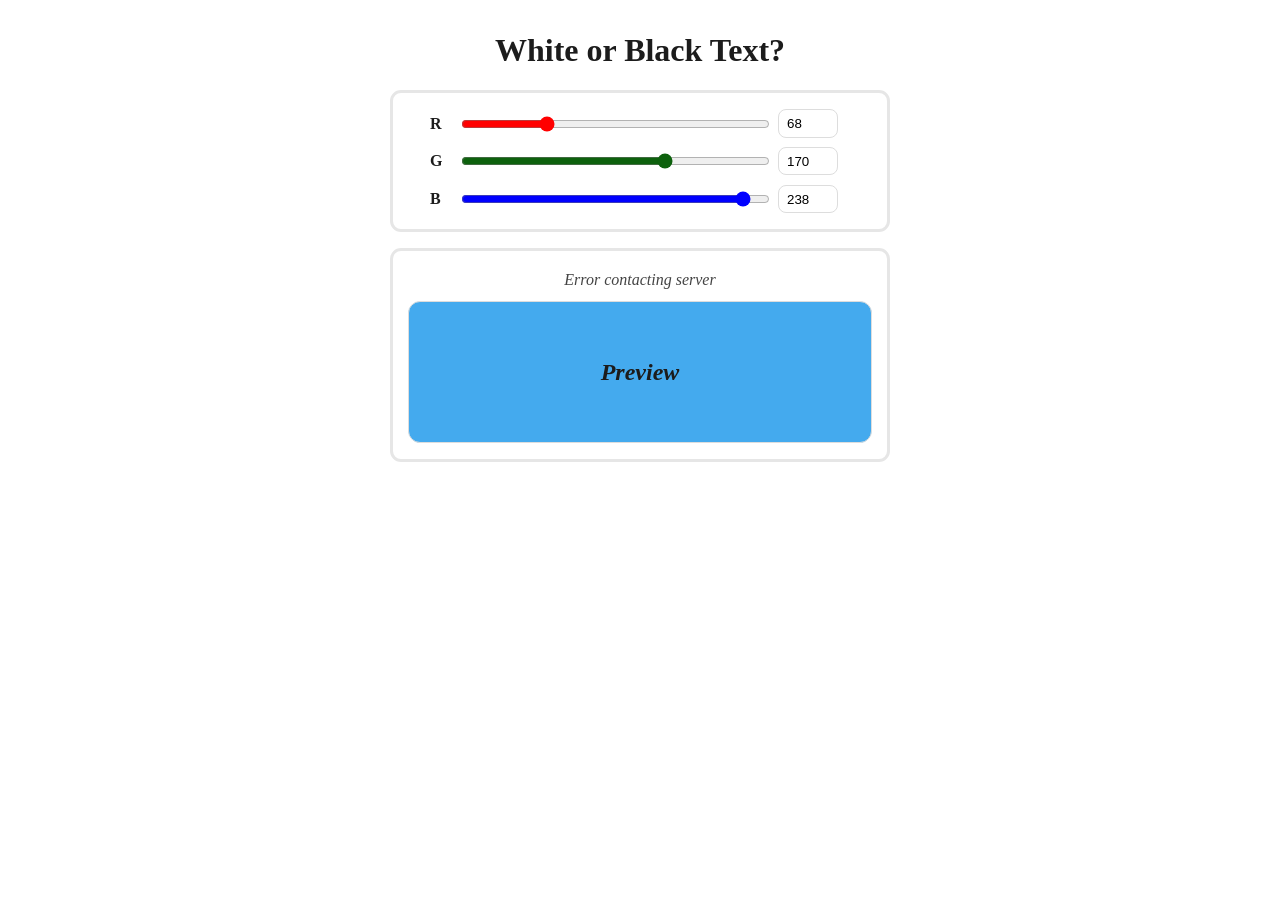
==== web/index.html @ dc90fe6a "API" ====
<!doctype html>
<html>
<head>
  <meta charset="utf-8" />
  <title>White or Black Text?</title>
  <link rel="stylesheet" href="style.css">
</head>
<body>
  <h1>White or Black Text?</h1>

  <section class="panel">
    <div class="rgb">
      <div class="row">
        <label for="r">R</label>
        <input type="range" id="r" min="0" max="255" value="68">
        <input type="number" id="r_num" min="0" max="255" value="68">
      </div>
      <div class="row">
        <label for="g">G</label>
        <input type="range" id="g" min="0" max="255" value="170">
        <input type="number" id="g_num" min="0" max="255" value="170">
      </div>
      <div class="row">
        <label for="b">B</label>
        <input type="range" id="b" min="0" max="255" value="238">
        <input type="number" id="b_num" min="0" max="255" value="238">
      </div>
    </div>
  </section>

  <section class="panel">
    <div class="out" id="info">—</div>
    <div class="swatch" id="swatch">Preview</div>
  </section>

  <script src="script.js"></script>
</body>
</html>
---- web/style.css ----
body { 
  font-family: "Times New Roman", Times, serif; 
  margin: 0;
  padding: 2rem;
  color: #1c1c1c; 
  display: flex;
  flex-direction: column;
  align-items: center;
  min-height: 100vh;
  box-sizing: border-box;
}

h1 { 
  margin-top: 0; 
  text-align: center;
}

.panel { 
  border: 3px solid #e6e6e6; 
  border-radius: 11px; 
  padding: 1rem; 
  margin-bottom: 1rem; 
  max-width: 500px; 
  width: 100%; 
  box-sizing: border-box; 
  display: flex;
  flex-direction: column;
  align-items: center;
}

.rgb { 
  display: grid; 
  gap: .6rem; 
  max-width: 420px; 
  width: 100%; 
}

.row { 
  display: grid; 
  grid-template-columns: 1.2rem 1fr 4.5rem; 
  align-items: center; 
  gap: .6rem; 
  width: 100%; 
  min-width: 0; 
}

.row label { font-weight: 600; }
.row input[type="range"] { 
  width: 100%; 
  min-width: 0; 
}

.row input[type="number"] { 
  width: 100%; 
  padding: .35rem .5rem; 
  border: 1px solid #ddd; 
  border-radius: 8px; 
  max-width: 60px; 
  min-width: 0; 
  box-sizing: border-box; 
}

.out { 
  margin: .25rem 0 .75rem; 
  color: #444; 
  font-variant-numeric: tabular-nums; 
  text-align: center;
  font-style: italic;
  width: 100%;
}

.swatch {
  width: 100%; 
  max-width: 100%; 
  height: 140px; 
  border-radius: 12px; 
  display: grid; 
  place-items: center;
  font-size: 1.5rem; 
  font-weight: bold; 
  font-style: italic;
  border: 1px solid #ddd; 
  transition: color .15s ease, background .15s ease;
}

/* Color-coded sliders */
#r {
  accent-color: #ff0000;
}

#g {
  accent-color: #0d610d;
}

#b {
  accent-color: #0000ff;
}
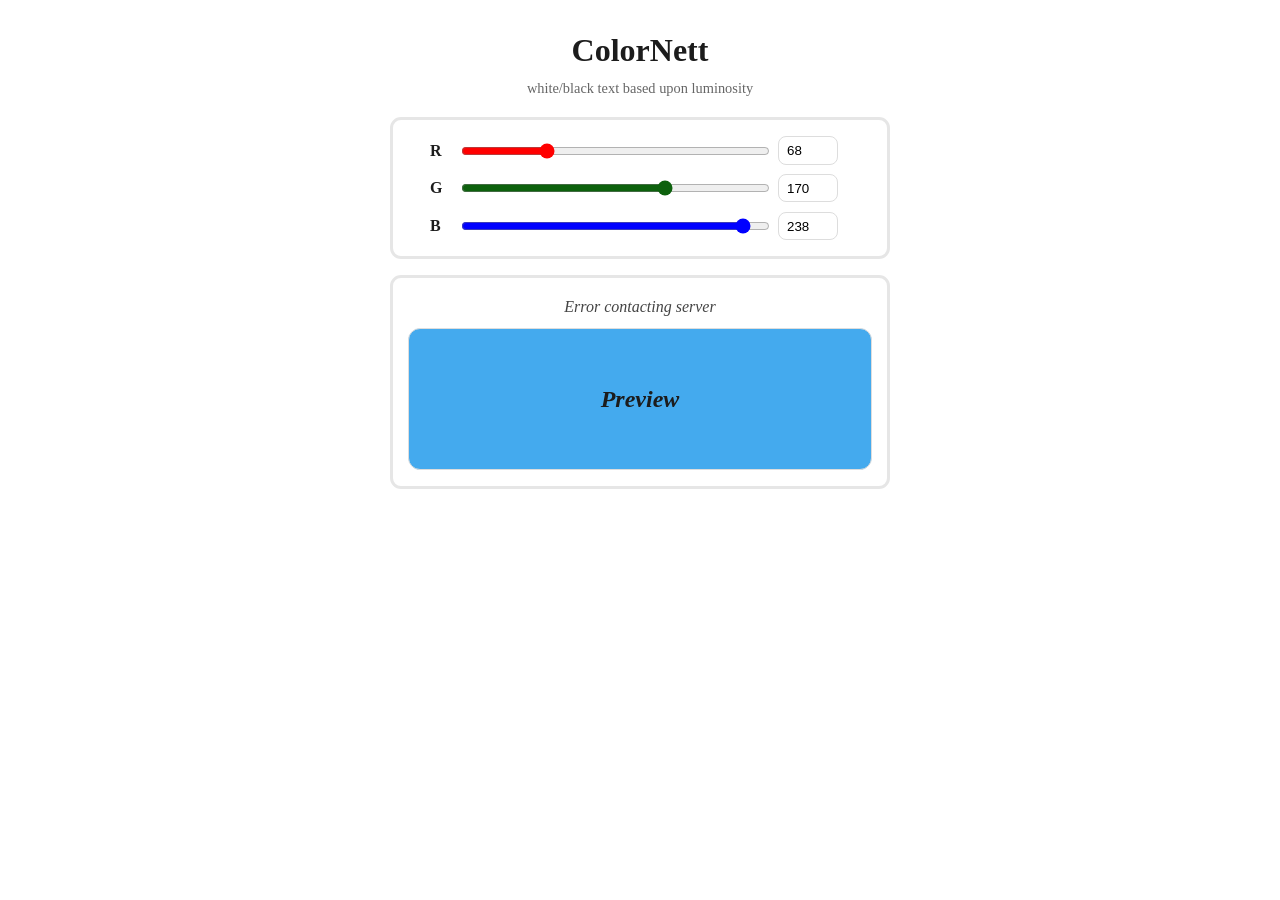
==== commit bbd82bfa: "update desc" ====
--- a/web/index.html
+++ b/web/index.html
@@ -2,11 +2,13 @@
 <html>
 <head>
   <meta charset="utf-8" />
-  <title>White or Black Text?</title>
+  <title>ColorNet</title>
+  <link rel="icon" type="image/x-icon" href="../paintbrush.ico">
   <link rel="stylesheet" href="style.css">
 </head>
 <body>
-  <h1>White or Black Text?</h1>
+  <h1>ColorNett</h1>
+  <p class="subtitle">white/black text based upon luminosity</p>
 
   <section class="panel">
     <div class="rgb">
--- a/web/style.css
+++ b/web/style.css
@@ -95,3 +95,11 @@
 #b {
   accent-color: #0000ff;
 }
+
+.subtitle {
+  text-align: center;
+  font-size: 0.9em;
+  color: #666;
+  margin-top: -10px;
+  margin-bottom: 20px;
+}
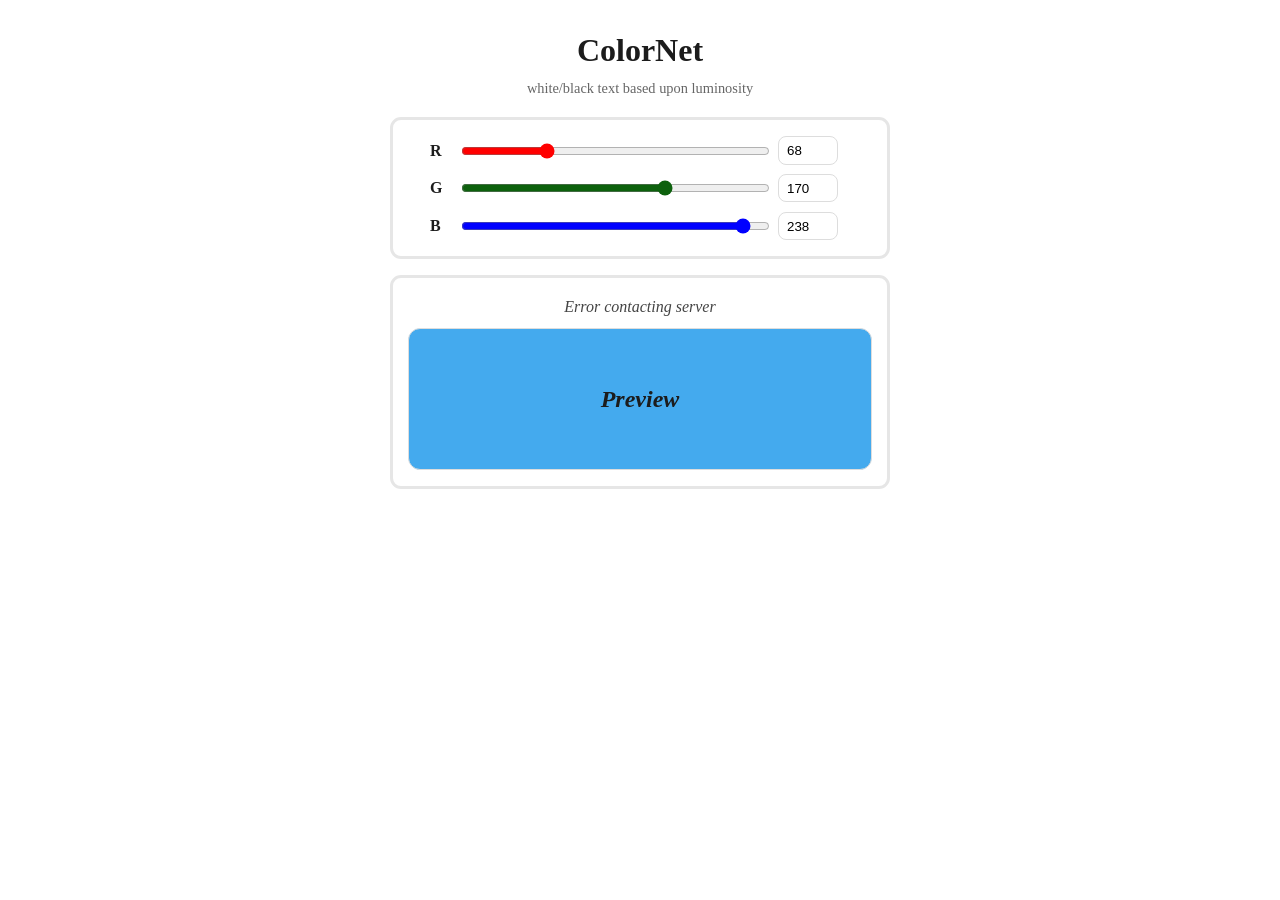
==== commit 7542fa51: "fix title" ====
--- a/web/index.html
+++ b/web/index.html
@@ -7,7 +7,7 @@
   <link rel="stylesheet" href="style.css">
 </head>
 <body>
-  <h1>ColorNett</h1>
+  <h1>ColorNet</h1>
   <p class="subtitle">white/black text based upon luminosity</p>
 
   <section class="panel">
